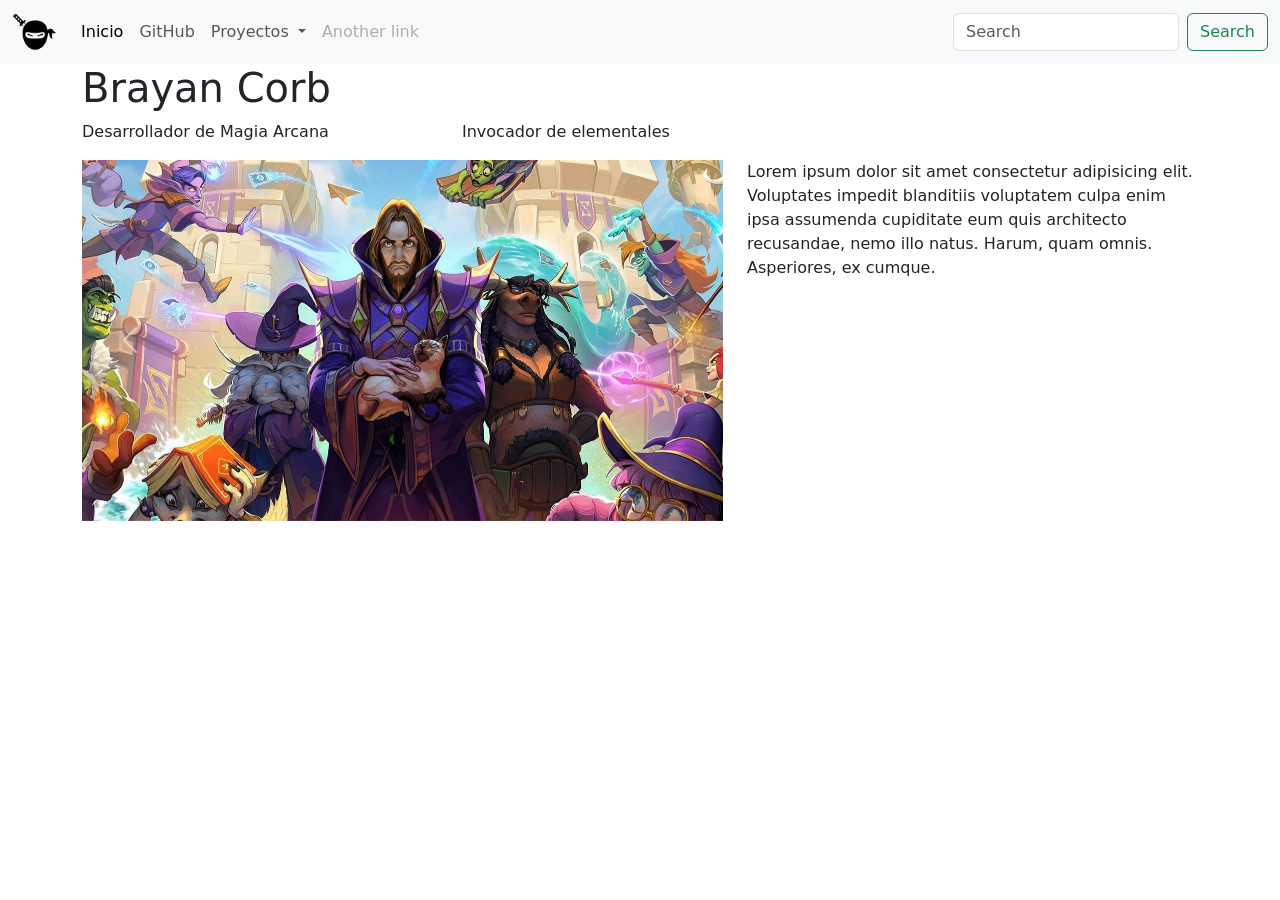
==== index.html @ 31b7bb9a "feat:created new page with bootstrap and carousel" ====
<!doctype html>
<html lang="en">

<head>
    <meta charset="utf-8">
    <meta name="viewport" content="width=device-width, initial-scale=1">
    <title>Bootstrap demoDos</title>
    <link href="https://cdn.jsdelivr.net/npm/bootstrap@5.3.0-alpha1/dist/css/bootstrap.min.css" rel="stylesheet"
        integrity="sha384-GLhlTQ8iRABdZLl6O3oVMWSktQOp6b7In1Zl3/Jr59b6EGGoI1aFkw7cmDA6j6gD" crossorigin="anonymous">
        <!-- link a css personalizado -->
        <link rel="stylesheet" href="style.css">
</head>
<!-- dar formato con shift + alt + f -->
<body>
    <!-- Nav Bar de bootstrap -->
    <nav class="navbar navbar-expand-lg bg-body-tertiary">
        <div class="container-fluid">
            <a class="navbar-brand" href="#">
                <img class ="logo-ninja" src="./assets/images/unnamed.png" alt="icon_of_a_ninja">
            </a>
            <button class="navbar-toggler" type="button" data-bs-toggle="collapse"
                data-bs-target="#navbarSupportedContent" aria-controls="navbarSupportedContent" aria-expanded="false"
                aria-label="Toggle navigation">
                <span class="navbar-toggler-icon"></span>
            </button>
            <div class="collapse navbar-collapse" id="navbarSupportedContent">
                <ul class="navbar-nav me-auto mb-2 mb-lg-0">
                    <li class="nav-item">
                        <a class="nav-link active" aria-current="page" href="#">Inicio</a>
                    </li>
                    <li class="nav-item">
                        <a class="nav-link" href="https://github.com/Corb2346" target="_blank">GitHub</a>
                    </li>
                    <li class="nav-item dropdown">
                        <a class="nav-link dropdown-toggle" href="#" role="button" data-bs-toggle="dropdown"
                            aria-expanded="false">
                            Proyectos
                        </a>
                        <ul class="dropdown-menu">
                            <li><a class="dropdown-item" href="#">Quien Soy </a></li>
                            <li><a class="dropdown-item" href="#">Calculadora</a></li>
                            <li>
                                <hr class="dropdown-divider" disable>
                            </li>
                            <li><a class="dropdown-item" href="#">Something else here</a></li>
                        </ul>
                    </li>
                    <li class="nav-item">
                        <a class="nav-link disabled">Another link</a>
                    </li>
                </ul>
                <form class="d-flex" role="search">
                    <input class="form-control me-2" type="search" placeholder="Search" aria-label="Search">
                    <button class="btn btn-outline-success" type="submit">Search</button>
                </form>
            </div>
        </div>
    </nav>

     <!-- Acerca de --> 
    <div class="container">
        <div class="row">
            <h1 class="col-12 col-sm-4">Brayan Corb</h1>
        </div>
        <div class="row">
            <p class="col-12 col-sm-4" >
               Desarrollador de Magia Arcana 
            </p>
            <p class="col"> Invocador de elementales</p>
        </div>
    </div>
    
    <!-- Carousel y descripcion -->
    <div class="container">
        <div class="row justify-content-center
        ">
            <!-- Carousel -->
            <div class="col-10 col-sm-7">
                <div id="carouselExample" class="carousel slide">
                    <div class="carousel-inner">
                      <div class="carousel-item active">
                        <img src="/assets/images/wizard.jpeg" class="d-block w-100" alt="...">
                      </div>
                      <div class="carousel-item">
                        <img src="/assets/images/ragnaros.jpg" class="d-block w-100" alt="...">
                      </div>
                      <div class="carousel-item">
                        <img src="/assets/images/E_GZpG3XEAIsvdf.jpg_large" class="d-block w-100" alt="...">
                      </div>
                    </div>
                    <button class="carousel-control-prev" type="button" data-bs-target="#carouselExample" data-bs-slide="prev">
                      <span class="carousel-control-prev-icon" aria-hidden="true"></span>
                      <span class="visually-hidden">Previous</span>
                    </button>
                    <button class="carousel-control-next" type="button" data-bs-target="#carouselExample" data-bs-slide="next">
                      <span class="carousel-control-next-icon" aria-hidden="true"></span>
                      <span class="visually-hidden">Next</span>
                    </button>
                  </div>
            </div>

            <!-- Descripcion -->
            <div class="col-10 col-sm-5">
                Lorem ipsum dolor sit amet consectetur adipisicing elit. Voluptates impedit blanditiis voluptatem culpa enim ipsa assumenda cupiditate eum quis architecto recusandae, nemo illo natus. Harum, quam omnis. Asperiores, ex cumque.
            </div>
        </div>
    </div>
   

    <!-- bootstrap script -->
    <script src="https://cdn.jsdelivr.net/npm/bootstrap@5.3.0-alpha1/dist/js/bootstrap.bundle.min.js"
        integrity="sha384-w76AqPfDkMBDXo30jS1Sgez6pr3x5MlQ1ZAGC+nuZB+EYdgRZgiwxhTBTkF7CXvN"
        crossorigin="anonymous"></script>
</body>

</html>
---- style.css ----
.logo-ninja{
    max-height: 38px;
}
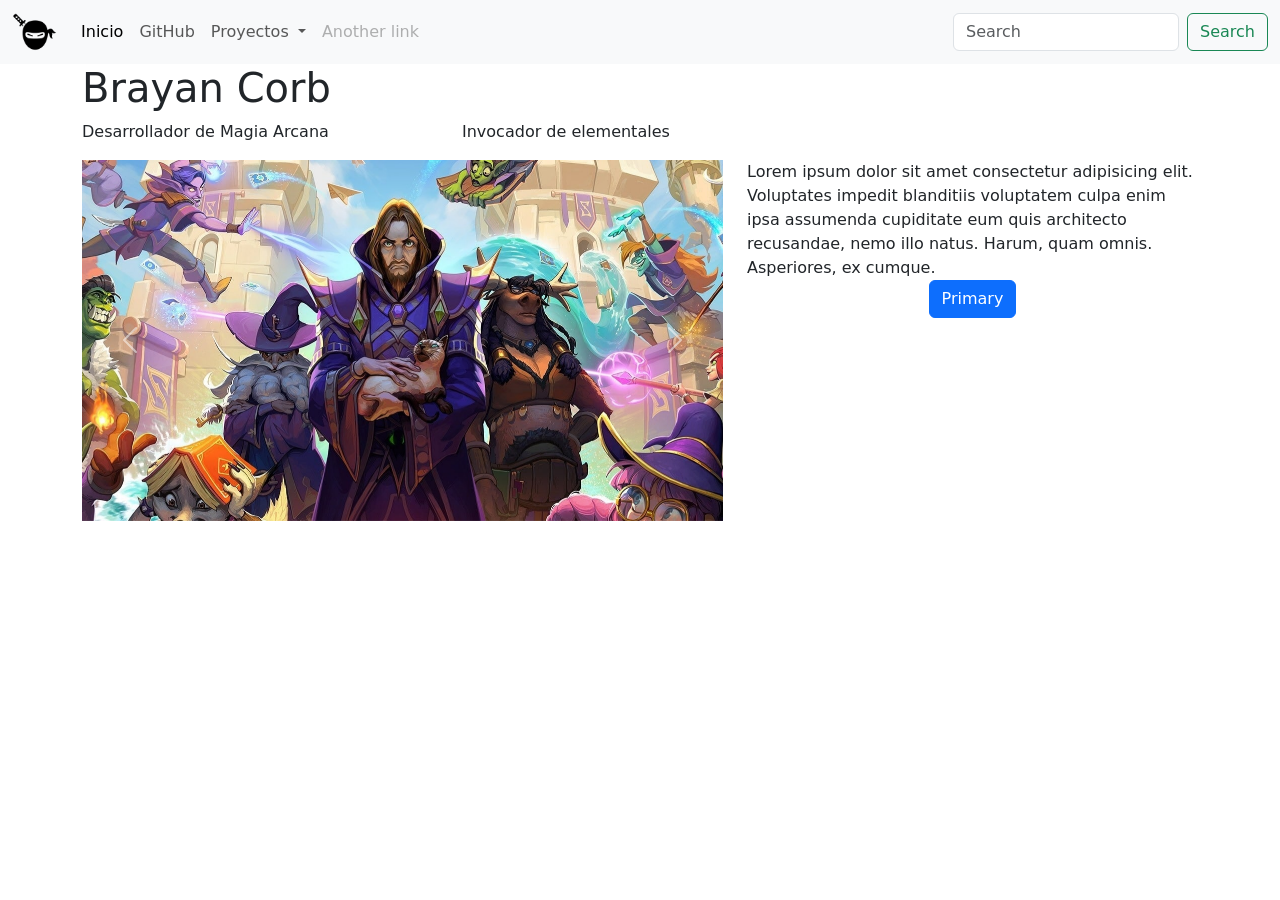
==== commit 6a2e8725: "feat:button added" ====
--- a/index.html
+++ b/index.html
@@ -4,19 +4,20 @@
 <head>
     <meta charset="utf-8">
     <meta name="viewport" content="width=device-width, initial-scale=1">
-    <title>Bootstrap demoDos</title>
+    <title>Mago BrayanCorb</title>
     <link href="https://cdn.jsdelivr.net/npm/bootstrap@5.3.0-alpha1/dist/css/bootstrap.min.css" rel="stylesheet"
         integrity="sha384-GLhlTQ8iRABdZLl6O3oVMWSktQOp6b7In1Zl3/Jr59b6EGGoI1aFkw7cmDA6j6gD" crossorigin="anonymous">
-        <!-- link a css personalizado -->
-        <link rel="stylesheet" href="style.css">
+    <!-- link a css personalizado -->
+    <link rel="stylesheet" href="style.css">
 </head>
 <!-- dar formato con shift + alt + f -->
+
 <body>
     <!-- Nav Bar de bootstrap -->
     <nav class="navbar navbar-expand-lg bg-body-tertiary">
         <div class="container-fluid">
             <a class="navbar-brand" href="#">
-                <img class ="logo-ninja" src="./assets/images/unnamed.png" alt="icon_of_a_ninja">
+                <img class="logo-ninja" src="./assets/images/unnamed.png" alt="icon_of_a_ninja">
             </a>
             <button class="navbar-toggler" type="button" data-bs-toggle="collapse"
                 data-bs-target="#navbarSupportedContent" aria-controls="navbarSupportedContent" aria-expanded="false"
@@ -57,19 +58,19 @@
         </div>
     </nav>
 
-     <!-- Acerca de --> 
+    <!-- Acerca de -->
     <div class="container">
         <div class="row">
             <h1 class="col-12 col-sm-4">Brayan Corb</h1>
         </div>
         <div class="row">
-            <p class="col-12 col-sm-4" >
-               Desarrollador de Magia Arcana 
+            <p class="col-12 col-sm-4">
+                Desarrollador de Magia Arcana
             </p>
             <p class="col"> Invocador de elementales</p>
         </div>
     </div>
-    
+
     <!-- Carousel y descripcion -->
     <div class="container">
         <div class="row justify-content-center
@@ -78,34 +79,44 @@
             <div class="col-10 col-sm-7">
                 <div id="carouselExample" class="carousel slide">
                     <div class="carousel-inner">
-                      <div class="carousel-item active">
-                        <img src="/assets/images/wizard.jpeg" class="d-block w-100" alt="...">
-                      </div>
-                      <div class="carousel-item">
-                        <img src="/assets/images/ragnaros.jpg" class="d-block w-100" alt="...">
-                      </div>
-                      <div class="carousel-item">
-                        <img src="/assets/images/E_GZpG3XEAIsvdf.jpg_large" class="d-block w-100" alt="...">
-                      </div>
+                        <div class="carousel-item active">
+                            <img src="/assets/images/wizard.jpeg" class="d-block w-100" alt="...">
+                        </div>
+                        <div class="carousel-item">
+                            <img src="/assets/images/ragnaros.jpg" class="d-block w-100" alt="...">
+                        </div>
+                        <div class="carousel-item">
+                            <img src="/assets/images/E_GZpG3XEAIsvdf.jpg_large" class="d-block w-100" alt="...">
+                        </div>
                     </div>
-                    <button class="carousel-control-prev" type="button" data-bs-target="#carouselExample" data-bs-slide="prev">
-                      <span class="carousel-control-prev-icon" aria-hidden="true"></span>
-                      <span class="visually-hidden">Previous</span>
+                    <button class="carousel-control-prev" type="button" data-bs-target="#carouselExample"
+                        data-bs-slide="prev">
+                        <span class="carousel-control-prev-icon" aria-hidden="true"></span>
+                        <span class="visually-hidden">Previous</span>
                     </button>
-                    <button class="carousel-control-next" type="button" data-bs-target="#carouselExample" data-bs-slide="next">
-                      <span class="carousel-control-next-icon" aria-hidden="true"></span>
-                      <span class="visually-hidden">Next</span>
+                    <button class="carousel-control-next" type="button" data-bs-target="#carouselExample"
+                        data-bs-slide="next">
+                        <span class="carousel-control-next-icon" aria-hidden="true"></span>
+                        <span class="visually-hidden">Next</span>
                     </button>
-                  </div>
+                </div>
             </div>
 
             <!-- Descripcion -->
             <div class="col-10 col-sm-5">
-                Lorem ipsum dolor sit amet consectetur adipisicing elit. Voluptates impedit blanditiis voluptatem culpa enim ipsa assumenda cupiditate eum quis architecto recusandae, nemo illo natus. Harum, quam omnis. Asperiores, ex cumque.
+                Lorem ipsum dolor sit amet consectetur adipisicing elit. Voluptates impedit blanditiis voluptatem culpa
+                enim ipsa assumenda cupiditate eum quis architecto recusandae, nemo illo natus. Harum, quam omnis.
+                Asperiores, ex cumque.
+
+                    <div class="col text-center">
+                        <button type="button" class="btn btn-primary ny-2 text-center">Primary</button>
+                    </div>
+
             </div>
+
         </div>
     </div>
-   
+
 
     <!-- bootstrap script -->
     <script src="https://cdn.jsdelivr.net/npm/bootstrap@5.3.0-alpha1/dist/js/bootstrap.bundle.min.js"
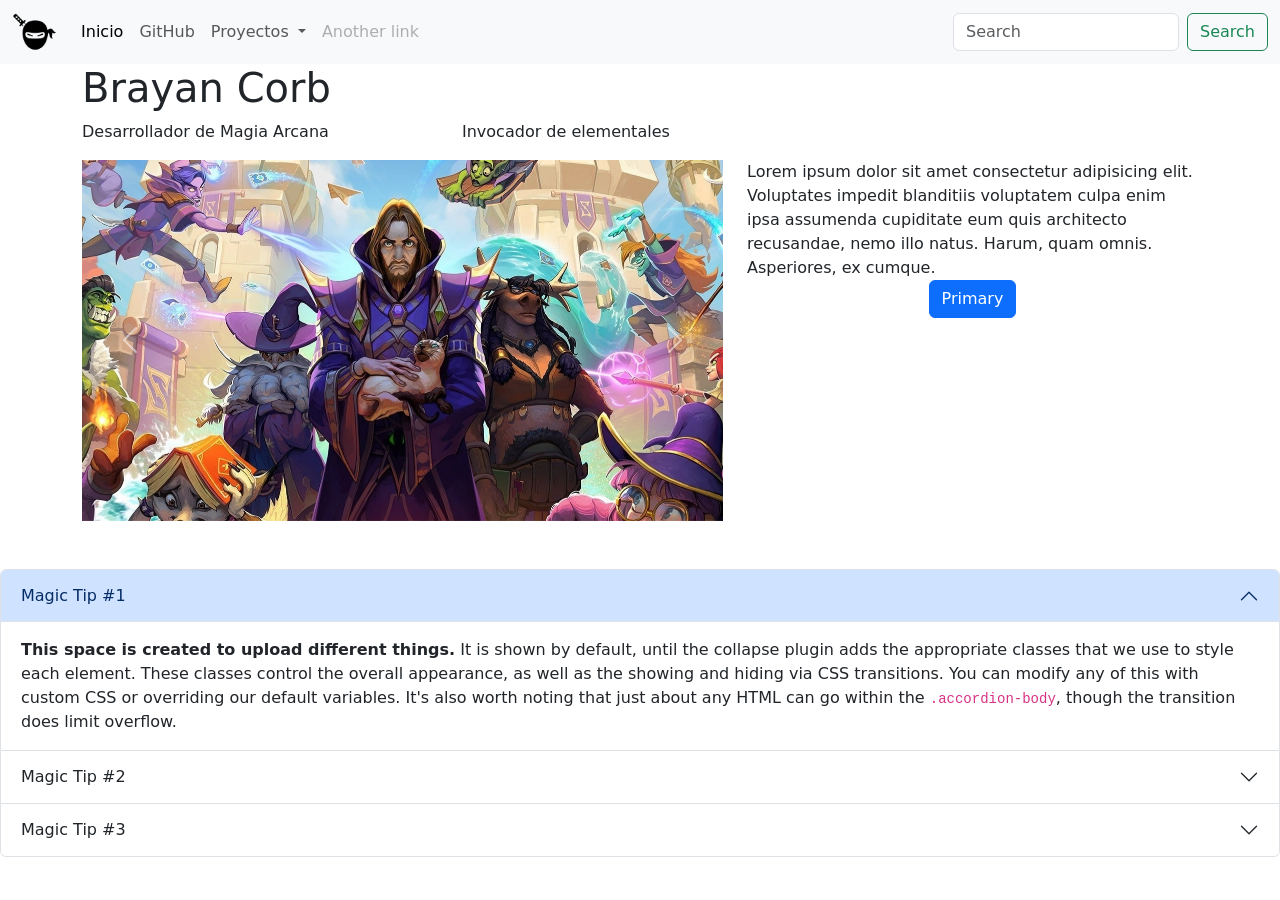
==== commit 9f4b77f4: "feat: accordion created" ====
--- a/index.html
+++ b/index.html
@@ -117,6 +117,49 @@
         </div>
     </div>
 
+    <br><br>
+
+    <!-- Acordion complement from bootstrap -->
+
+    <div class="accordion" id="accordionExample">
+        <div class="accordion-item">
+          <h2 class="accordion-header" id="headingOne">
+            <button class="accordion-button" type="button" data-bs-toggle="collapse" data-bs-target="#collapseOne" aria-expanded="true" aria-controls="collapseOne">
+              Magic Tip #1
+            </button>
+          </h2>
+          <div id="collapseOne" class="accordion-collapse collapse show" aria-labelledby="headingOne" data-bs-parent="#accordionExample">
+            <div class="accordion-body">
+              <strong>This space is created to upload different things.</strong> It is shown by default, until the collapse plugin adds the appropriate classes that we use to style each element. These classes control the overall appearance, as well as the showing and hiding via CSS transitions. You can modify any of this with custom CSS or overriding our default variables. It's also worth noting that just about any HTML can go within the <code>.accordion-body</code>, though the transition does limit overflow.
+            </div>
+          </div>
+        </div>
+        <div class="accordion-item">
+          <h2 class="accordion-header" id="headingTwo">
+            <button class="accordion-button collapsed" type="button" data-bs-toggle="collapse" data-bs-target="#collapseTwo" aria-expanded="false" aria-controls="collapseTwo">
+                Magic Tip #2
+            </button>
+          </h2>
+          <div id="collapseTwo" class="accordion-collapse collapse" aria-labelledby="headingTwo" data-bs-parent="#accordionExample">
+            <div class="accordion-body">
+              <strong>This is the second item's accordion body.</strong> It is hidden by default, until the collapse plugin adds the appropriate classes that we use to style each element. These classes control the overall appearance, as well as the showing and hiding via CSS transitions. You can modify any of this with custom CSS or overriding our default variables. It's also worth noting that just about any HTML can go within the <code>.accordion-body</code>, though the transition does limit overflow.
+            </div>
+          </div>
+        </div>
+        <div class="accordion-item">
+          <h2 class="accordion-header" id="headingThree">
+            <button class="accordion-button collapsed" type="button" data-bs-toggle="collapse" data-bs-target="#collapseThree" aria-expanded="false" aria-controls="collapseThree">
+                Magic Tip #3
+            </button>
+          </h2>
+          <div id="collapseThree" class="accordion-collapse collapse" aria-labelledby="headingThree" data-bs-parent="#accordionExample">
+            <div class="accordion-body">
+              <strong>This is the third item's accordion body.</strong> It is hidden by default, until the collapse plugin adds the appropriate classes that we use to style each element. These classes control the overall appearance, as well as the showing and hiding via CSS transitions. You can modify any of this with custom CSS or overriding our default variables. It's also worth noting that just about any HTML can go within the <code>.accordion-body</code>, though the transition does limit overflow.
+            </div>
+          </div>
+        </div>
+      </div>
+
 
     <!-- bootstrap script -->
     <script src="https://cdn.jsdelivr.net/npm/bootstrap@5.3.0-alpha1/dist/js/bootstrap.bundle.min.js"
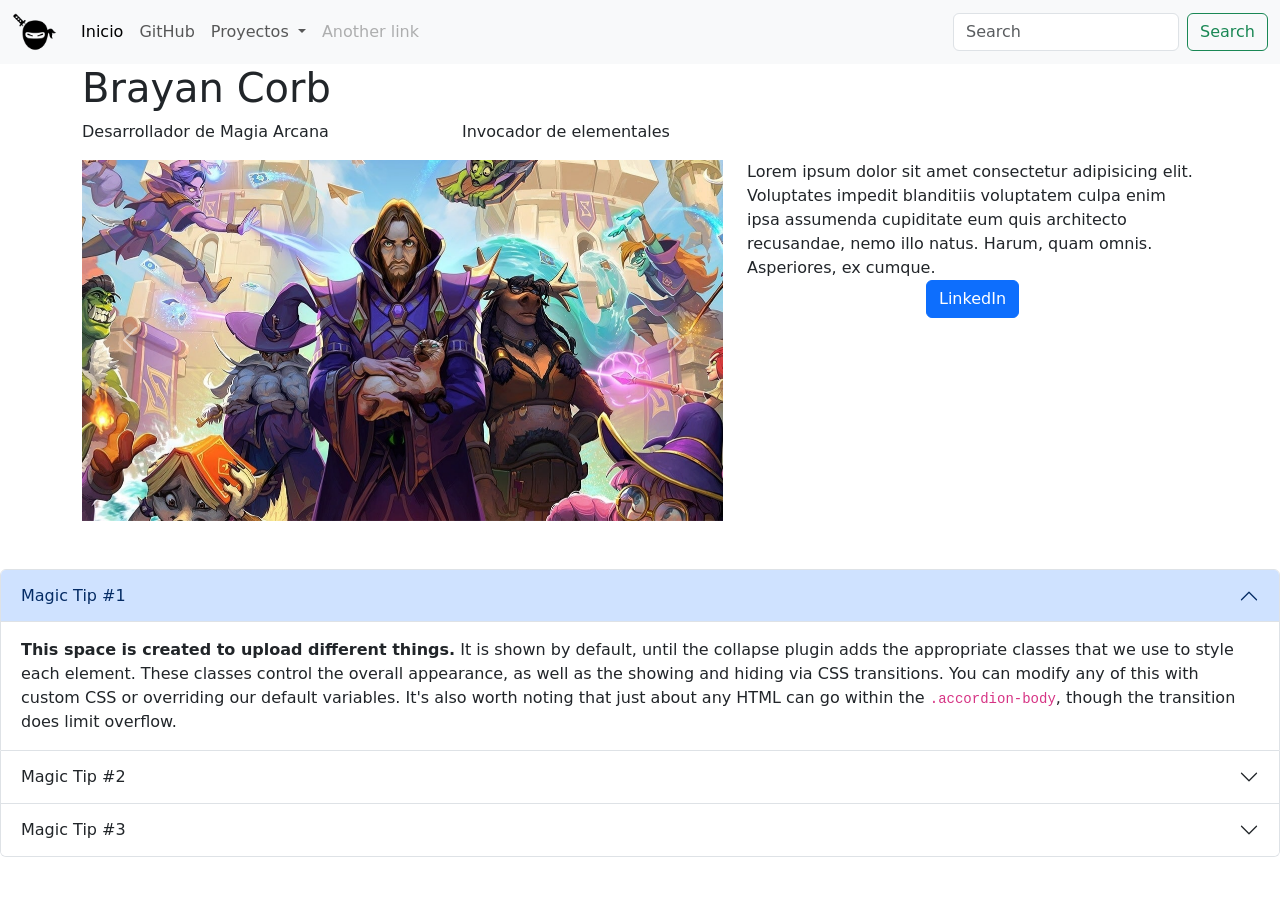
==== commit 13117cec: "feat:linked with linkedin profile" ====
--- a/index.html
+++ b/index.html
@@ -109,9 +109,12 @@
                 Asperiores, ex cumque.
 
                     <div class="col text-center">
-                        <button type="button" class="btn btn-primary ny-2 text-center">Primary</button>
+                        <a href="https://www.linkedin.com/in/brayan-correa-356a8811b/">
+                        <button type="button" class="btn btn-primary ny-2 text-center target="_blank" style="color: white;">LinkedIn</button>
+                        
+                        </a>
                     </div>
-
+                    
             </div>
 
         </div>
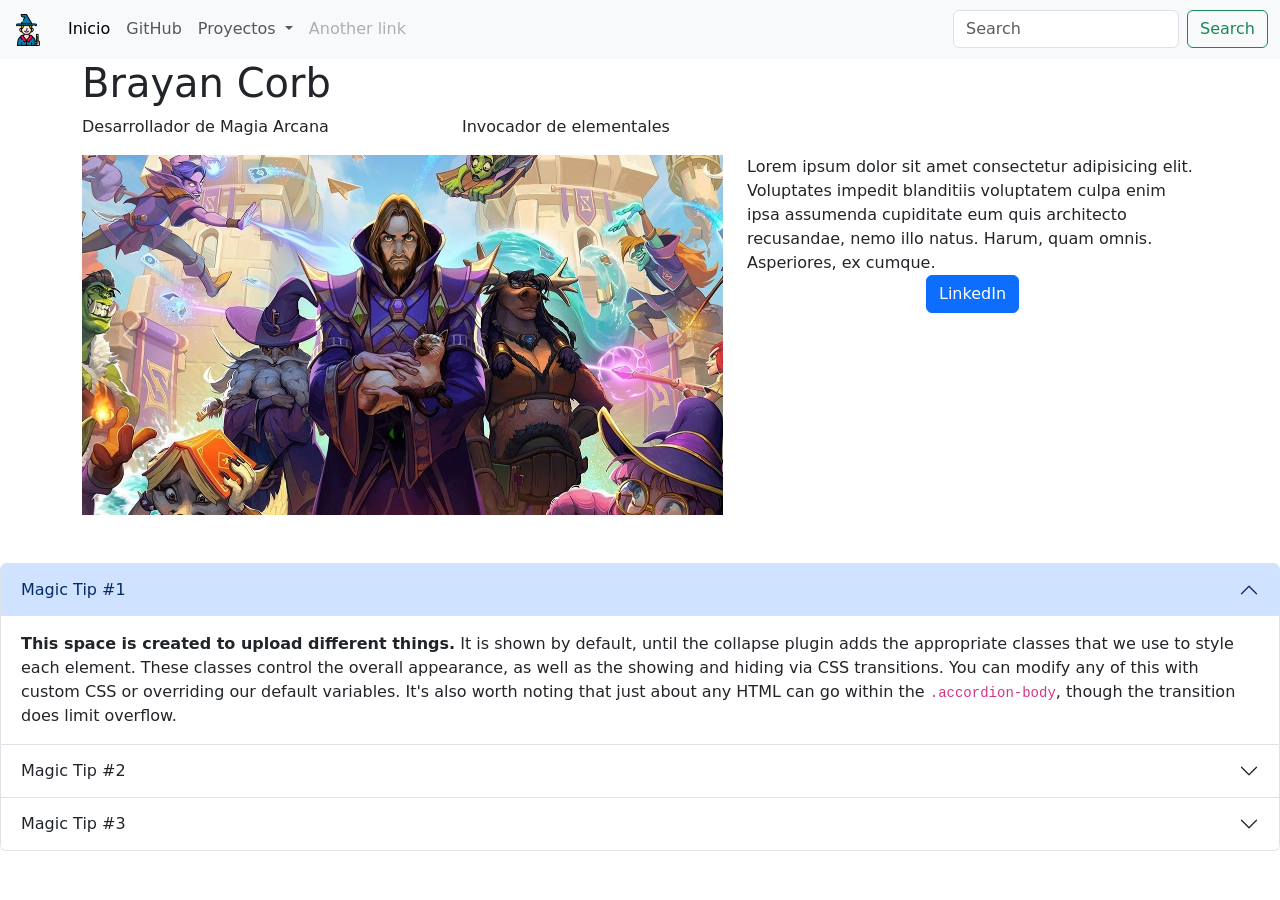
==== commit a1be0ee4: "feat: new proyect hola nombre linked with main page" ====
--- a/index.html
+++ b/index.html
@@ -9,6 +9,7 @@
         integrity="sha384-GLhlTQ8iRABdZLl6O3oVMWSktQOp6b7In1Zl3/Jr59b6EGGoI1aFkw7cmDA6j6gD" crossorigin="anonymous">
     <!-- link a css personalizado -->
     <link rel="stylesheet" href="style.css">
+    <link rel="shortcut icon" href="./assets/images/spellbook.png">
 </head>
 <!-- dar formato con shift + alt + f -->
 
@@ -17,7 +18,7 @@
     <nav class="navbar navbar-expand-lg bg-body-tertiary">
         <div class="container-fluid">
             <a class="navbar-brand" href="#">
-                <img class="logo-ninja" src="./assets/images/unnamed.png" alt="icon_of_a_ninja">
+                <img class="logo-mago" src="./assets/images/wizard (1).png" alt="icon_of_a_ninja">
             </a>
             <button class="navbar-toggler" type="button" data-bs-toggle="collapse"
                 data-bs-target="#navbarSupportedContent" aria-controls="navbarSupportedContent" aria-expanded="false"
@@ -38,7 +39,7 @@
                             Proyectos
                         </a>
                         <ul class="dropdown-menu">
-                            <li><a class="dropdown-item" href="#">Quien Soy </a></li>
+                            <li><a class="dropdown-item" href="/practica/ejercicio1.html" target="_blank">Hola Nombre </a></li>
                             <li><a class="dropdown-item" href="#">Calculadora</a></li>
                             <li>
                                 <hr class="dropdown-divider" disable>
@@ -80,13 +81,13 @@
                 <div id="carouselExample" class="carousel slide">
                     <div class="carousel-inner">
                         <div class="carousel-item active">
-                            <img src="/assets/images/wizard.jpeg" class="d-block w-100" alt="...">
+                            <img src="assets/images/wizard.jpeg" class="d-block w-100" alt="...">
                         </div>
                         <div class="carousel-item">
-                            <img src="/assets/images/ragnaros.jpg" class="d-block w-100" alt="...">
+                            <img src="assets/images/ragnaros.jpg" class="d-block w-100" alt="...">
                         </div>
                         <div class="carousel-item">
-                            <img src="/assets/images/E_GZpG3XEAIsvdf.jpg_large" class="d-block w-100" alt="...">
+                            <img src="assets/images/E_GZpG3XEAIsvdf.jpg_large" class="d-block w-100" alt="...">
                         </div>
                     </div>
                     <button class="carousel-control-prev" type="button" data-bs-target="#carouselExample"
@@ -109,8 +110,8 @@
                 Asperiores, ex cumque.
 
                     <div class="col text-center">
-                        <a href="https://www.linkedin.com/in/brayan-correa-356a8811b/">
-                        <button type="button" class="btn btn-primary ny-2 text-center target="_blank" style="color: white;">LinkedIn</button>
+                        <a href="https://www.linkedin.com/in/brayan-correa-356a8811b/" target="_blank">
+                        <button type="button" class="btn btn-primary ny-2 text-center  style="color: white;">LinkedIn</button>
                         
                         </a>
                     </div>
